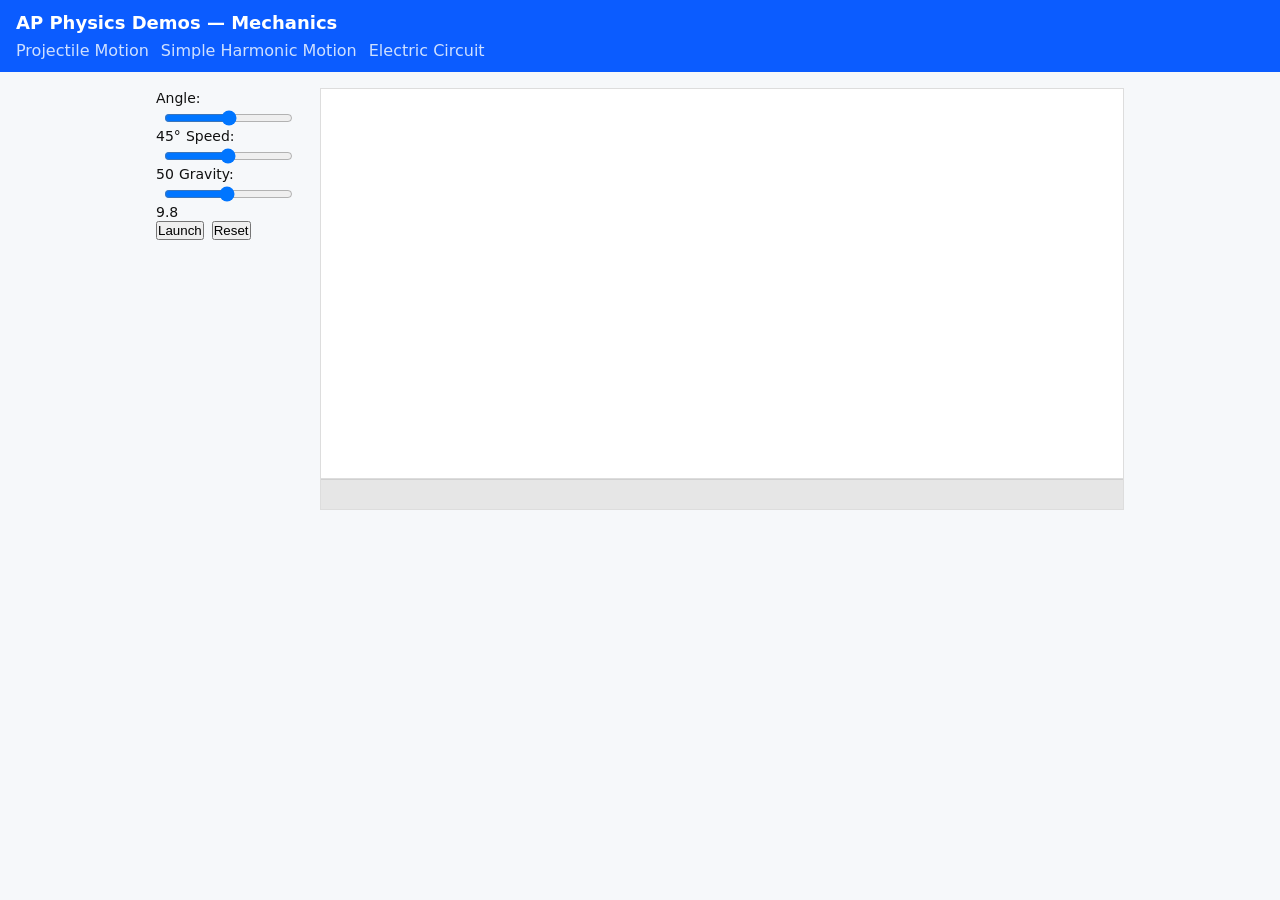
==== index.html @ 7b935794 "Initial commit: scaffold and demos" ====
<!doctype html>
<html lang="en">
<head>
	<meta charset="utf-8" />
	<meta name="viewport" content="width=device-width,initial-scale=1" />
	<title>AP Physics Demos — Mechanics</title>
	<link rel="stylesheet" href="css/style.css" />
</head>
<body>
	<header>
		<h1>AP Physics Demos — Mechanics</h1>
		<nav>
			<ul>
				<li><a href="#" id="nav-projectile">Projectile Motion</a></li>
				<li><a href="#" id="nav-shm">Simple Harmonic Motion</a></li>
				<li><a href="#" id="nav-circuit">Electric Circuit</a></li>
			</ul>
		</nav>
	</header>

	<main>
		<section id="demo-area">
			<div id="controls">
				<!-- Projectile controls -->
				<div id="proj-controls">
					<label>Angle: <input type="range" id="angle" min="0" max="90" value="45"> <span id="angle-val">45°</span></label>
					<label>Speed: <input type="range" id="speed" min="1" max="100" value="50"> <span id="speed-val">50</span></label>
					<label>Gravity: <input type="range" id="gravity" min="0" max="20" value="9.8" step="0.1"> <span id="gravity-val">9.8</span></label>
					<div class="buttons">
						<button id="launch">Launch</button>
						<button id="reset">Reset</button>
					</div>

					<!-- Electric circuit controls (RC charging) -->
					<div id="circuit-controls" style="display:none">
						<label>Vin: <input type="range" id="circ-vin" min="0" max="20" value="10" step="0.1"> <span id="circ-vin-val">10 V</span></label>
						<label>Resistance R: <input type="range" id="circ-r" min="1" max="1000" value="100"> <span id="circ-r-val">100 Ω</span></label>
						<label>Capacitance C: <input type="range" id="circ-c" min="0.001" max="1" value="0.01" step="0.001"> <span id="circ-c-val">0.01 F</span></label>
						<label>Mode: <select id="circ-mode"><option value="charge">Charge</option><option value="discharge">Discharge</option></select></label>
						<div class="buttons">
							<button id="circ-start">Start</button>
							<button id="circ-stop">Stop</button>
							<button id="circ-reset">Reset</button>
						</div>
					</div>
				</div>

				<!-- Simple Harmonic Motion controls (hidden until selected) -->
				<div id="shm-controls" style="display:none">
					<label>Amplitude: <input type="range" id="shm-amplitude" min="10" max="200" value="100"> <span id="shm-amplitude-val">100</span> px</label>
					<label>Mass: <input type="range" id="shm-mass" min="0.1" max="10" value="1" step="0.1"> <span id="shm-mass-val">1</span> kg</label>
					<label>Spring k: <input type="range" id="shm-k" min="0.1" max="50" value="10" step="0.1"> <span id="shm-k-val">10</span> N/m</label>
					<label>Damping c: <input type="range" id="shm-c" min="0" max="10" value="0.2" step="0.01"> <span id="shm-c-val">0.2</span></label>
					<div class="buttons">
						<button id="shm-start">Start</button>
						<button id="shm-stop">Stop</button>
						<button id="shm-reset">Reset</button>
					</div>
				</div>
			</div>

			<canvas id="canvas" width="800" height="420"></canvas>
		</section>
	</main>

	<script src="js/main.js"></script>
</body>
</html>
---- css/style.css ----
/* Simple responsive styles for AP Physics demos */
*{box-sizing:border-box;margin:0;padding:0}
body{font-family:system-ui,-apple-system,Segoe UI,Roboto,"Helvetica Neue",Arial;background:#f6f8fa;color:#111}
header{background:#0b5cff;color:#fff;padding:12px 16px}
header h1{font-size:18px}
nav ul{display:flex;gap:12px;list-style:none;margin-top:8px}
nav a{color:#cfe0ff;text-decoration:none}
main{padding:16px;max-width:1000px;margin:0 auto}
#demo-area{display:flex;flex-direction:column;gap:12px}
#controls{display:flex;flex-wrap:wrap;gap:12px;align-items:center}
#controls label{font-size:14px}
#controls input[type=range]{vertical-align:middle;margin-left:8px}
.buttons{display:flex;gap:8px}
canvas{background:#fff;border:1px solid #ddd;max-width:100%;height:auto}
@media(min-width:800px){#demo-area{flex-direction:row}#controls{flex-direction:column;width:220px}}
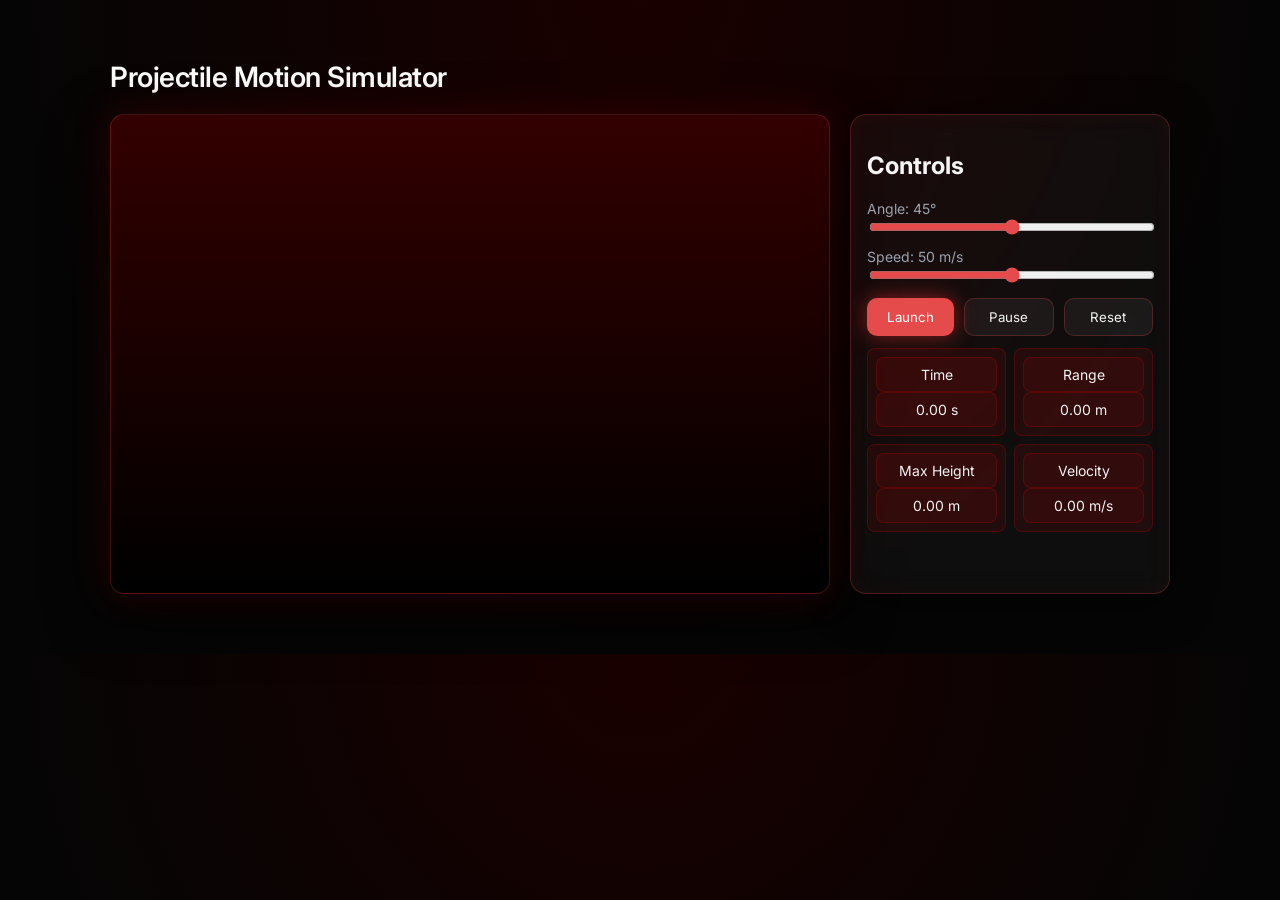
==== commit 3d2a807c: "i hope this works" ====
--- a/index.html
+++ b/index.html
@@ -1,69 +1,72 @@
-
 <!doctype html>
 <html lang="en">
-<head>
-	<meta charset="utf-8" />
-	<meta name="viewport" content="width=device-width,initial-scale=1" />
-	<title>AP Physics Demos — Mechanics</title>
-	<link rel="stylesheet" href="css/style.css" />
-</head>
-<body>
-	<header>
-		<h1>AP Physics Demos — Mechanics</h1>
-		<nav>
-			<ul>
-				<li><a href="#" id="nav-projectile">Projectile Motion</a></li>
-				<li><a href="#" id="nav-shm">Simple Harmonic Motion</a></li>
-				<li><a href="#" id="nav-circuit">Electric Circuit</a></li>
-			</ul>
-		</nav>
-	</header>
+  <head>
+    <meta charset="utf-8" />
+    <meta name="viewport" content="width=device-width, initial-scale=1" />
+    <title>Projectile Motion — Simulation</title>
 
-	<main>
-		<section id="demo-area">
-			<div id="controls">
-				<!-- Projectile controls -->
-				<div id="proj-controls">
-					<label>Angle: <input type="range" id="angle" min="0" max="90" value="45"> <span id="angle-val">45°</span></label>
-					<label>Speed: <input type="range" id="speed" min="1" max="100" value="50"> <span id="speed-val">50</span></label>
-					<label>Gravity: <input type="range" id="gravity" min="0" max="20" value="9.8" step="0.1"> <span id="gravity-val">9.8</span></label>
-					<div class="buttons">
-						<button id="launch">Launch</button>
-						<button id="reset">Reset</button>
-					</div>
+    <link href="https://fonts.googleapis.com/css2?family=Inter:wght@300;400;600&display=swap" rel="stylesheet">
 
-					<!-- Electric circuit controls (RC charging) -->
-					<div id="circuit-controls" style="display:none">
-						<label>Vin: <input type="range" id="circ-vin" min="0" max="20" value="10" step="0.1"> <span id="circ-vin-val">10 V</span></label>
-						<label>Resistance R: <input type="range" id="circ-r" min="1" max="1000" value="100"> <span id="circ-r-val">100 Ω</span></label>
-						<label>Capacitance C: <input type="range" id="circ-c" min="0.001" max="1" value="0.01" step="0.001"> <span id="circ-c-val">0.01 F</span></label>
-						<label>Mode: <select id="circ-mode"><option value="charge">Charge</option><option value="discharge">Discharge</option></select></label>
-						<div class="buttons">
-							<button id="circ-start">Start</button>
-							<button id="circ-stop">Stop</button>
-							<button id="circ-reset">Reset</button>
-						</div>
-					</div>
-				</div>
+    <link rel="stylesheet" href="css/styles.css">
+  </head>
 
-				<!-- Simple Harmonic Motion controls (hidden until selected) -->
-				<div id="shm-controls" style="display:none">
-					<label>Amplitude: <input type="range" id="shm-amplitude" min="10" max="200" value="100"> <span id="shm-amplitude-val">100</span> px</label>
-					<label>Mass: <input type="range" id="shm-mass" min="0.1" max="10" value="1" step="0.1"> <span id="shm-mass-val">1</span> kg</label>
-					<label>Spring k: <input type="range" id="shm-k" min="0.1" max="50" value="10" step="0.1"> <span id="shm-k-val">10</span> N/m</label>
-					<label>Damping c: <input type="range" id="shm-c" min="0" max="10" value="0.2" step="0.01"> <span id="shm-c-val">0.2</span></label>
-					<div class="buttons">
-						<button id="shm-start">Start</button>
-						<button id="shm-stop">Stop</button>
-						<button id="shm-reset">Reset</button>
-					</div>
-				</div>
-			</div>
+  <body>
+    <main>
+      <h1>Projectile Motion Simulator</h1>
 
-			<canvas id="canvas" width="800" height="420"></canvas>
-		</section>
-	</main>
+      <section id="sim-wrap">
+        
+        <!-- Simulation Canvas -->
+        <canvas id="sim"></canvas>
 
-	<script src="js/main.js"></script>
-</body>
-</html>
+        <!-- Controls  -->
+        <div id="controls">
+          <h2 class="panel-title">Controls</h2>
+
+          <label>
+            Angle: <span id="angle-val">45</span>°
+            <input id="angle" type="range" min="0" max="90" value="45">
+          </label>
+
+          <label>
+            Speed: <span id="speed-val">50</span> m/s
+            <input id="speed" type="range" min="0" max="100" value="50">
+          </label>
+
+          <div class="buttons">
+            <button id="launch">Launch</button>
+            <button id="pause">Pause</button>
+            <button id="reset">Reset</button>
+            
+          </div>
+
+          <div id="stats">
+            <div class="stat">
+              <div class="stat-label">Time</div>
+              <div class="stat-value"><span id="time">0.00</span> s</div>
+            </div>
+
+            <div class="stat">
+              <div class="stat-label">Range</div>
+              <div class="stat-value"><span id="range">0.00</span> m</div>
+            </div>
+
+            <div class="stat">
+              <div class="stat-label">Max Height</div>
+              <div class="stat-value"><span id="maxh">0.00</span> m</div>
+            </div>
+
+            <div class="stat">
+              <div class="stat-label">Velocity</div>
+              <div class="stat-value"><span id="velocity">0.00</span> m/s</div>
+          </div>
+        </div>
+
+      </section>
+
+      
+    </main>
+
+    <script src="js/main.js"></script>
+  </body>
+</html>
--- a/css/styles.css
+++ b/css/styles.css
@@ -0,0 +1,143 @@
+:root{
+  --bg:#050505;
+  --card:rgba(255,255,255,0.04);
+  --card-border:rgba(237, 72, 72, 0.25);
+  --accent:#e54b4b;
+  --accent-glow:rgba(255,45,45,0.5);
+  --text:#f5f5f5;
+  --muted:#9ca3af;
+}
+
+*{
+  box-sizing:border-box;
+  font-family:Inter,system-ui,Arial,Helvetica,sans-serif;
+}
+
+body{
+  margin:0;
+  background:
+    radial-gradient(circle at top,#1a0000 0%,#050505 70%);
+  color:var(--text);
+}
+
+/* Layout */
+main{
+  max-width:1100px;
+  margin:40px auto;
+  padding:20px;
+}
+
+h1{
+  margin:0 0 20px;
+  font-size:28px;
+  font-weight:600;
+  letter-spacing:-0.5px;
+  color:#fff;
+}
+
+/* Grid */
+#sim-wrap{
+  display:grid;
+  grid-template-columns:1fr 320px;
+  gap:20px;
+}
+
+/* Canvas */
+canvas#sim{
+  width:100%;
+  height:480px;
+  border-radius:14px;
+  border:1px solid var(--card-border);
+  background:linear-gradient(180deg,#330000 0%,#000000 100%);
+  box-shadow:
+    0 0 40px rgba(255,0,0,0.15),
+    0 20px 60px rgba(0,0,0,0.8);
+}
+
+/* Controls panel (glass + red tint) */
+#controls{
+  background:var(--card);
+  backdrop-filter:blur(16px);
+  -webkit-backdrop-filter:blur(16px);
+  padding:16px;
+  border-radius:16px;
+  border:1px solid var(--card-border);
+  box-shadow:
+    0 10px 40px rgba(0,0,0,0.6),
+    inset 0 0 20px rgba(255,0,0,0.05);
+}
+
+/* Labels */
+label{
+  display:block;
+  margin:10px 0;
+  font-size:14px;
+  color:var(--muted);
+}
+
+/* Sliders */
+input[type=range]{
+  width:100%;
+  accent-color:var(--accent);
+}
+
+/* Buttons */
+.buttons{
+  display:flex;
+  gap:10px;
+  margin:12px 0;
+}
+
+button{
+  flex:1;
+  padding:10px 14px;
+  border-radius:10px;
+  border:1px solid var(--card-border);
+  background:rgba(255,255,255,0.05);
+  color:var(--text);
+  cursor:pointer;
+  transition:all 0.2s ease;
+}
+
+button:hover{
+  transform:translateY(-2px);
+  background:rgba(255,0,0,0.08);
+  box-shadow:0 0 10px rgba(255,0,0,0.3);
+}
+
+/* Primary (Launch) */
+button#launch{
+  background:var(--accent);
+  color:#fff;
+  border:none;
+  box-shadow:0 0 20px var(--accent-glow);
+}
+
+button#launch:hover{
+  box-shadow:0 0 35px var(--accent-glow);
+  transform:translateY(-2px) scale(1.02);
+}
+
+/* Stats */
+#stats{
+  margin-top:10px;
+  display:grid;
+  grid-template-columns:1fr 1fr;
+  gap:8px;
+  font-size:14px;
+}
+
+#stats div{
+  background:rgba(255,0,0,0.08);
+  padding:8px;
+  border-radius:8px;
+  text-align:center;
+  border:1px solid rgba(255,0,0,0.2);
+}
+
+/* Note */
+.note{
+  font-size:12px;
+  color:var(--muted);
+  margin-top:16px;
+}
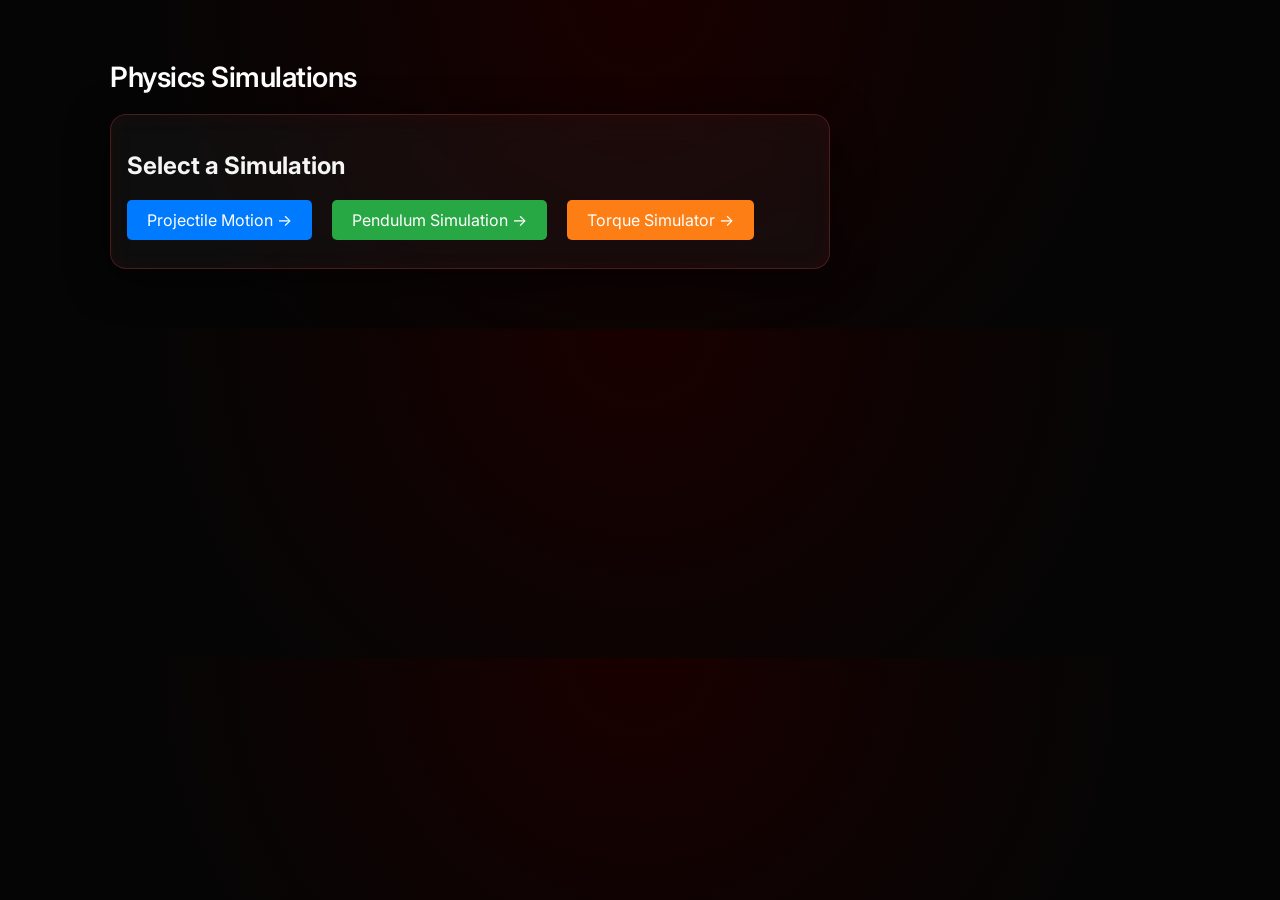
==== commit b6a8c8db: "Add root index.html to enable GitHub Pages - keeps file structure intact" ====
--- a/index.html
+++ b/index.html
@@ -3,70 +3,31 @@
   <head>
     <meta charset="utf-8" />
     <meta name="viewport" content="width=device-width, initial-scale=1" />
-    <title>Projectile Motion — Simulation</title>
+    <title>Physics Simulations</title>
 
     <link href="https://fonts.googleapis.com/css2?family=Inter:wght@300;400;600&display=swap" rel="stylesheet">
-
     <link rel="stylesheet" href="css/styles.css">
   </head>
 
   <body>
     <main>
-      <h1>Projectile Motion Simulator</h1>
-
+      <h1>Physics Simulations</h1>
       <section id="sim-wrap">
-        
-        <!-- Simulation Canvas -->
-        <canvas id="sim"></canvas>
-
-        <!-- Controls  -->
         <div id="controls">
-          <h2 class="panel-title">Controls</h2>
-
-          <label>
-            Angle: <span id="angle-val">45</span>°
-            <input id="angle" type="range" min="0" max="90" value="45">
-          </label>
-
-          <label>
-            Speed: <span id="speed-val">50</span> m/s
-            <input id="speed" type="range" min="0" max="100" value="50">
-          </label>
-
+          <h2 class="panel-title">Select a Simulation</h2>
           <div class="buttons">
-            <button id="launch">Launch</button>
-            <button id="pause">Pause</button>
-            <button id="reset">Reset</button>
-            
-          </div>
-
-          <div id="stats">
-            <div class="stat">
-              <div class="stat-label">Time</div>
-              <div class="stat-value"><span id="time">0.00</span> s</div>
-            </div>
-
-            <div class="stat">
-              <div class="stat-label">Range</div>
-              <div class="stat-value"><span id="range">0.00</span> m</div>
-            </div>
-
-            <div class="stat">
-              <div class="stat-label">Max Height</div>
-              <div class="stat-value"><span id="maxh">0.00</span> m</div>
-            </div>
-
-            <div class="stat">
-              <div class="stat-label">Velocity</div>
-              <div class="stat-value"><span id="velocity">0.00</span> m/s</div>
+            <a href="html/index.html" class="nav-link" style="display: inline-block; padding: 10px 20px; background-color: #007bff; color: white; border-radius: 5px; text-decoration: none;">
+              Projectile Motion →
+            </a>
+            <a href="html/pendulumn.html" class="nav-link" style="display: inline-block; padding: 10px 20px; background-color: #28a745; color: white; border-radius: 5px; text-decoration: none; margin-left: 10px;">
+              Pendulum Simulation →
+            </a>
+            <a href="html/torque.html" class="nav-link" style="display: inline-block; padding: 10px 20px; background-color: #fd7e14; color: white; border-radius: 5px; text-decoration: none; margin-left: 10px;">
+              Torque Simulator →
+            </a>
           </div>
         </div>
-
       </section>
-
-      
     </main>
-
-    <script src="js/main.js"></script>
   </body>
-</html>+</html>
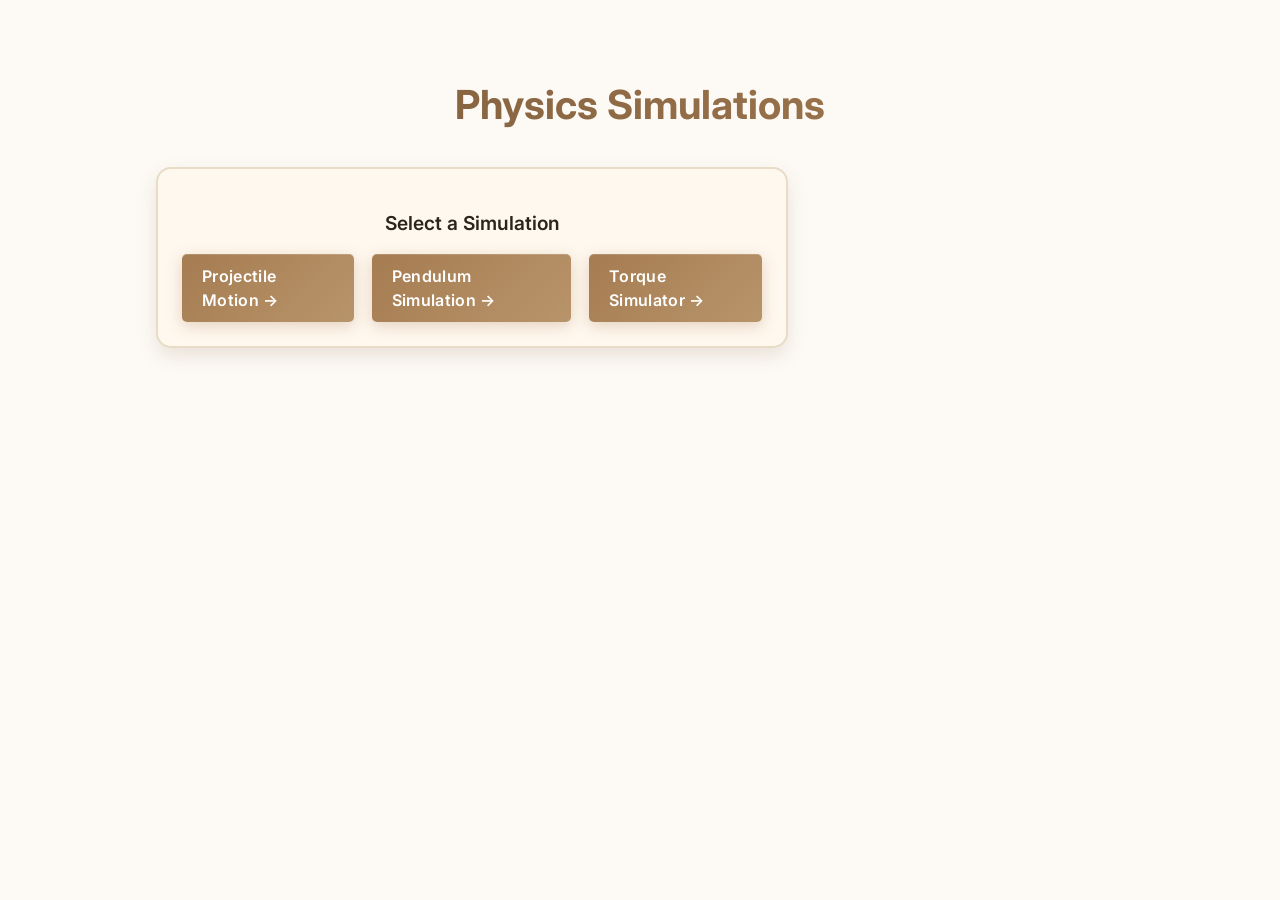
==== commit b948e77a: "yo" ====
--- a/index.html
+++ b/index.html
@@ -16,7 +16,7 @@
         <div id="controls">
           <h2 class="panel-title">Select a Simulation</h2>
           <div class="buttons">
-            <a href="html/index.html" class="nav-link" style="display: inline-block; padding: 10px 20px; background-color: #007bff; color: white; border-radius: 5px; text-decoration: none;">
+            <a href="html/projectile.html" class="nav-link" style="display: inline-block; padding: 10px 20px; background-color: #007bff; color: white; border-radius: 5px; text-decoration: none;">
               Projectile Motion →
             </a>
             <a href="html/pendulumn.html" class="nav-link" style="display: inline-block; padding: 10px 20px; background-color: #28a745; color: white; border-radius: 5px; text-decoration: none; margin-left: 10px;">
--- a/css/styles.css
+++ b/css/styles.css
@@ -1,143 +1,263 @@
-:root{
-  --bg:#050505;
-  --card:rgba(255,255,255,0.04);
-  --card-border:rgba(237, 72, 72, 0.25);
-  --accent:#e54b4b;
-  --accent-glow:rgba(255,45,45,0.5);
-  --text:#f5f5f5;
-  --muted:#9ca3af;
-}
-
-*{
-  box-sizing:border-box;
-  font-family:Inter,system-ui,Arial,Helvetica,sans-serif;
-}
-
-body{
-  margin:0;
-  background:
-    radial-gradient(circle at top,#1a0000 0%,#050505 70%);
-  color:var(--text);
-}
-
-/* Layout */
-main{
-  max-width:1100px;
-  margin:40px auto;
-  padding:20px;
-}
-
-h1{
-  margin:0 0 20px;
-  font-size:28px;
-  font-weight:600;
-  letter-spacing:-0.5px;
-  color:#fff;
-}
-
-/* Grid */
-#sim-wrap{
-  display:grid;
-  grid-template-columns:1fr 320px;
-  gap:20px;
-}
-
-/* Canvas */
-canvas#sim{
-  width:100%;
-  height:480px;
-  border-radius:14px;
-  border:1px solid var(--card-border);
-  background:linear-gradient(180deg,#330000 0%,#000000 100%);
-  box-shadow:
-    0 0 40px rgba(255,0,0,0.15),
-    0 20px 60px rgba(0,0,0,0.8);
-}
-
-/* Controls panel (glass + red tint) */
-#controls{
-  background:var(--card);
-  backdrop-filter:blur(16px);
-  -webkit-backdrop-filter:blur(16px);
-  padding:16px;
-  border-radius:16px;
-  border:1px solid var(--card-border);
-  box-shadow:
-    0 10px 40px rgba(0,0,0,0.6),
-    inset 0 0 20px rgba(255,0,0,0.05);
-}
-
-/* Labels */
-label{
-  display:block;
-  margin:10px 0;
-  font-size:14px;
-  color:var(--muted);
-}
-
-/* Sliders */
-input[type=range]{
-  width:100%;
-  accent-color:var(--accent);
-}
-
-/* Buttons */
-.buttons{
-  display:flex;
-  gap:10px;
-  margin:12px 0;
-}
-
-button{
-  flex:1;
-  padding:10px 14px;
-  border-radius:10px;
-  border:1px solid var(--card-border);
-  background:rgba(255,255,255,0.05);
-  color:var(--text);
-  cursor:pointer;
-  transition:all 0.2s ease;
-}
-
-button:hover{
-  transform:translateY(-2px);
-  background:rgba(255,0,0,0.08);
-  box-shadow:0 0 10px rgba(255,0,0,0.3);
-}
-
-/* Primary (Launch) */
-button#launch{
-  background:var(--accent);
-  color:#fff;
-  border:none;
-  box-shadow:0 0 20px var(--accent-glow);
-}
-
-button#launch:hover{
-  box-shadow:0 0 35px var(--accent-glow);
-  transform:translateY(-2px) scale(1.02);
-}
-
-/* Stats */
-#stats{
-  margin-top:10px;
-  display:grid;
-  grid-template-columns:1fr 1fr;
-  gap:8px;
-  font-size:14px;
-}
-
-#stats div{
-  background:rgba(255,0,0,0.08);
-  padding:8px;
-  border-radius:8px;
-  text-align:center;
-  border:1px solid rgba(255,0,0,0.2);
-}
-
-/* Note */
-.note{
-  font-size:12px;
-  color:var(--muted);
-  margin-top:16px;
-}+:root {
+  --bg: #fdfaf5;
+  --oak: #a67c52;
+  --light-oak: #e9dcc6;
+  --dark-oak: #7a5a3a;
+  --text: #2c241b;
+  --muted: #7a6a58;
+}
+
+* {
+  box-sizing: border-box;
+  font-family: 'Inter', sans-serif;
+  scroll-behavior: smooth;
+}
+
+body {
+  margin: 0;
+  background: var(--bg);
+  color: var(--text);
+  line-height: 1.5;
+}
+
+main {
+  max-width: 1000px;
+  margin: 2rem auto;
+  padding: 1rem;
+}
+
+h1 {
+  text-align: center;
+  font-size: 2.5rem;
+  background: linear-gradient(45deg, var(--dark-oak), var(--oak));
+  -webkit-background-clip: text;
+  -webkit-text-fill-color: transparent;
+  margin-bottom: 2rem;
+}
+
+/* Navigation */
+.page-nav {
+  display: flex;
+  justify-content: center;
+  gap: 1.5rem;
+  margin: 2rem 0;
+  padding: 1.5rem 0;
+  border-top: 1px solid var(--light-oak);
+  border-bottom: 1px solid var(--light-oak);
+}
+
+.nav-link {
+  display: inline-flex;
+  align-items: center;
+  gap: 0.5rem;
+  padding: 0.9rem 1.8rem;
+  background: linear-gradient(135deg, var(--oak) 0%, #b8946a 100%);
+  color: white;
+  text-decoration: none;
+  border-radius: 12px;
+  font-weight: 600;
+  font-size: 1rem;
+  letter-spacing: 0.02em;
+  transition: all 0.3s cubic-bezier(0.4, 0, 0.2, 1);
+  box-shadow: 0 4px 15px rgba(166, 124, 82, 0.3), 
+              inset 0 1px 0 rgba(255, 255, 255, 0.15);
+  position: relative;
+  overflow: hidden;
+}
+
+.nav-link::before {
+  content: '';
+  position: absolute;
+  top: 0;
+  left: -100%;
+  width: 100%;
+  height: 100%;
+  background: linear-gradient(90deg, transparent, rgba(255,255,255,0.2), transparent);
+  transition: left 0.5s;
+}
+
+.nav-link:hover {
+  background: linear-gradient(135deg, var(--dark-oak) 0%, var(--oak) 100%);
+  transform: translateY(-3px);
+  box-shadow: 0 8px 25px rgba(122, 90, 58, 0.35),
+              inset 0 1px 0 rgba(255, 255, 255, 0.15);
+}
+
+.nav-link:hover::before {
+  left: 100%;
+}
+
+.nav-link:active {
+  transform: translateY(-1px);
+  box-shadow: 0 4px 12px rgba(122, 90, 58, 0.25);
+}
+
+#sim-wrap {
+  display: grid;
+  grid-template-columns: 1fr;
+  gap: 1rem;
+}
+
+@media (min-width: 900px) {
+  #sim-wrap {
+    grid-template-columns: 1fr 320px;
+  }
+}
+
+canvas#sim {
+  box-shadow: 0 8px 20px rgba(122, 90, 58, 0.15);
+  width: 100%;
+  aspect-ratio: 4/3;
+  border: 6px solid var(--oak);
+  border-radius: 15px;
+  background: #fffdf9;
+  transition: all 0.2s;
+}
+
+#sim-frame {
+  display: flex;
+  justify-content: center;
+}
+
+#controls {
+  background: #fff8ef;
+  border: 2px solid var(--light-oak);
+  border-radius: 15px;
+  padding: 1.5rem;
+  box-shadow: 0 8px 20px rgba(122, 90, 58, 0.15);
+}
+
+.panel-title {
+  font-size: 1.2rem;
+  font-weight: 600;
+  color: var(--text);
+  margin-bottom: 1rem;
+  text-align: center;
+}
+
+label {
+  display: block;
+  margin: 1.5rem 0 0.5rem 0;
+  color: var(--muted);
+  font-weight: 500;
+}
+
+input[type=range] {
+  width: 100%;
+}
+
+.buttons {
+  display: flex;
+  gap: 0.5rem;
+  margin-top: 1rem;
+}
+
+button {
+  padding: 0.8rem 1.2rem;
+  border: 2px solid var(--oak);
+  border-radius: 10px;
+  background: #fff8ef;
+  cursor: pointer;
+  box-shadow: 0 8px 20px rgba(122, 90, 58, 0.15);
+  transition: all 0.2s;
+  flex: 1;
+}
+
+button:hover {
+  background: var(--oak);
+  color: white;
+  opacity: 1;
+  transform: translateY(-1px);
+  box-shadow: 0 8px 20px rgba(122, 90, 58, 0.15);
+}
+
+button:active {
+  transform: translateY(1px);
+  box-shadow: 0 4px 10px rgba(122, 90, 58, 0.1);
+}
+
+button#launch {
+  background: var(--oak);
+  color: white;
+}
+
+#stats {
+  display: grid;
+  grid-template-columns: repeat(auto-fit, minmax(120px, 1fr));
+  gap: 0.5rem;
+  margin-top: 1rem;
+}
+
+.stat {
+  background: #f8f5f0;
+  border: 1px solid var(--light-oak);
+  border-radius: 8px;
+  padding: 0.75rem;
+  text-align: center;
+}
+
+.stat-label {
+  font-size: 0.8rem;
+  color: var(--muted);
+  margin-bottom: 0.25rem;
+}
+
+.stat-value {
+  font-size: 1.1rem;
+  font-weight: bold;
+  color: var(--text);
+}
+
+/* Slider Track */
+input[type=range]::-webkit-slider-runnable-track {
+  width: 100%;
+  height: 8px;
+  cursor: pointer;
+  background: var(--light-oak);
+  border-radius: 5px;
+  border: none;
+}
+
+/* Slider Thumb - WebKit browsers */
+input[type=range]::-webkit-slider-thumb {
+  -webkit-appearance: none;
+  appearance: none;
+  height: 20px;
+  width: 20px;
+  background: var(--oak);
+  border: none;
+  border-radius: 50%;
+  cursor: pointer;
+  margin-top: -6px;
+  transition: background 0.2s;
+  box-shadow: 0 2px 6px rgba(0, 0, 0, 0.2);
+}
+
+input[type=range]::-webkit-slider-thumb:hover {
+  background: var(--dark-oak);
+  cursor: pointer;
+  transition: background 0.2s;
+}
+
+/* Slider Thumb - Firefox */
+input[type=range]::-moz-range-thumb {
+  width: 20px;
+  height: 20px;
+  border-radius: 50%;
+  background: var(--oak);
+  cursor: pointer;
+  border: none;
+  box-shadow: 0 2px 6px rgba(0, 0, 0, 0.2);
+  transition: background 0.2s;
+}
+
+input[type=range]::-moz-range-thumb:hover {
+  background: var(--dark-oak);
+  transition: background 0.2s;
+}
+
+/* Firefox Range Track */
+input[type=range]::-moz-range-track {
+  background: transparent;
+  border: none;
+}
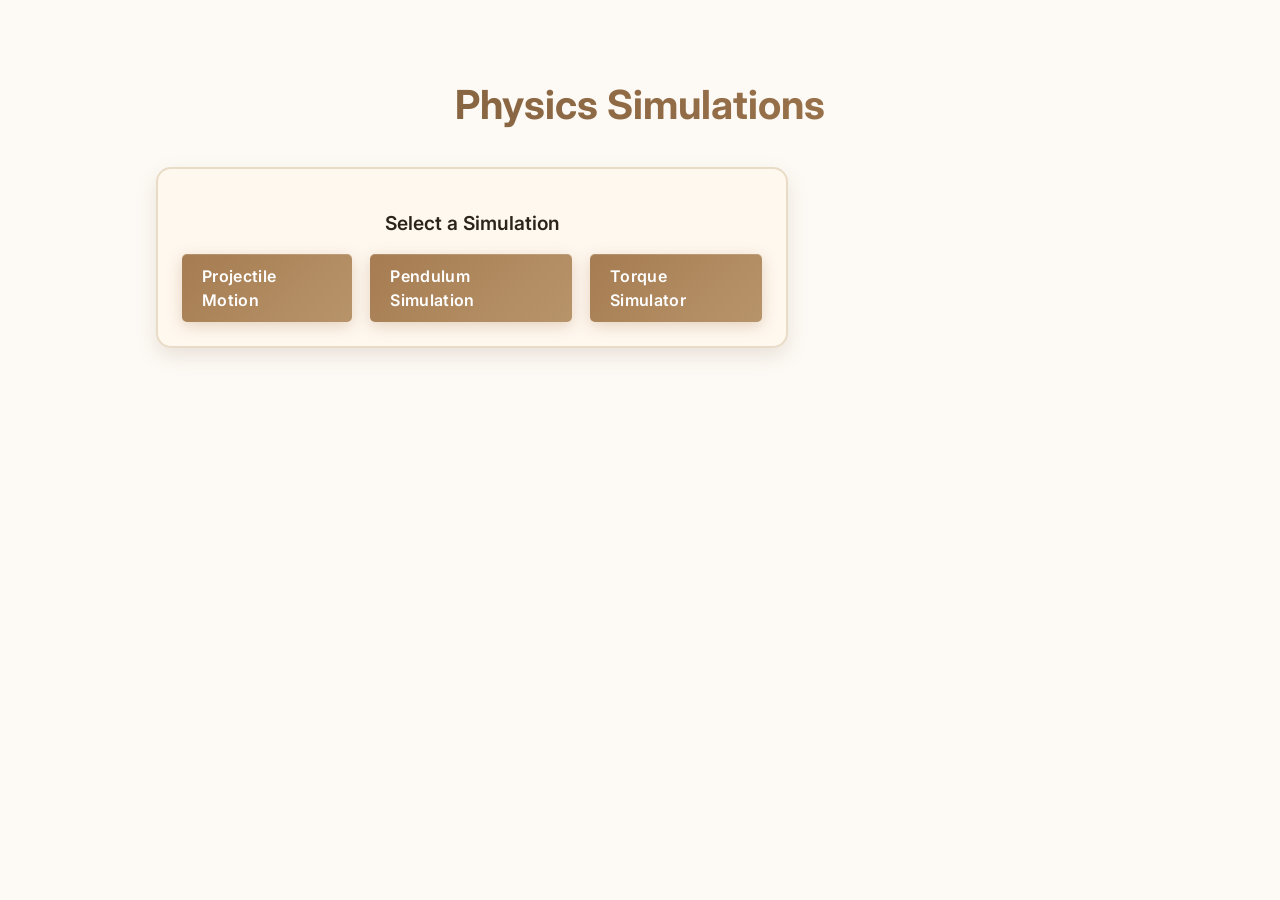
==== commit a0b185ea: "love this" ====
--- a/index.html
+++ b/index.html
@@ -17,13 +17,13 @@
           <h2 class="panel-title">Select a Simulation</h2>
           <div class="buttons">
             <a href="html/projectile.html" class="nav-link" style="display: inline-block; padding: 10px 20px; background-color: #007bff; color: white; border-radius: 5px; text-decoration: none;">
-              Projectile Motion →
+              Projectile Motion 
             </a>
             <a href="html/pendulumn.html" class="nav-link" style="display: inline-block; padding: 10px 20px; background-color: #28a745; color: white; border-radius: 5px; text-decoration: none; margin-left: 10px;">
-              Pendulum Simulation →
+              Pendulum Simulation 
             </a>
             <a href="html/torque.html" class="nav-link" style="display: inline-block; padding: 10px 20px; background-color: #fd7e14; color: white; border-radius: 5px; text-decoration: none; margin-left: 10px;">
-              Torque Simulator →
+              Torque Simulator 
             </a>
           </div>
         </div>
--- a/css/styles.css
+++ b/css/styles.css
@@ -115,8 +115,27 @@
 }
 
 #sim-frame {
+  width: 100%;
+  height: 70vh;
+
   display: flex;
+  align-items: center;
   justify-content: center;
+
+  overflow: hidden;
+
+  border-radius: 18px;
+
+  background: #fffdf9;
+}
+
+#sim {
+  width: 100%;
+  height: 100%;
+
+  display: block;
+
+  border-radius: 15px;
 }
 
 #controls {
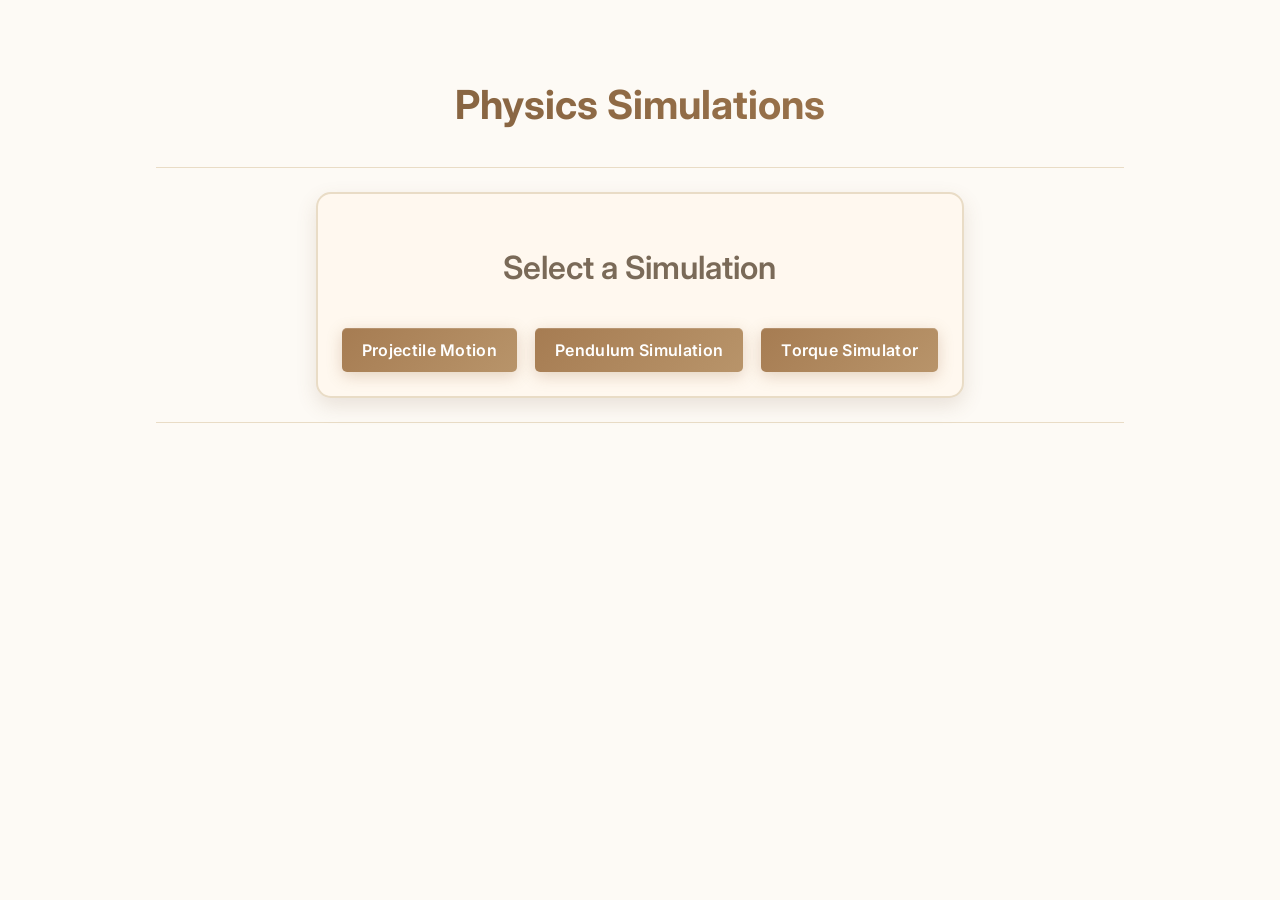
==== commit 1200d1f0: "varius bugFixes and Style Changes" ====
--- a/index.html
+++ b/index.html
@@ -3,7 +3,7 @@
   <head>
     <meta charset="utf-8" />
     <meta name="viewport" content="width=device-width, initial-scale=1" />
-    <title>Physics Simulations</title>
+    <title>Navigator Simulations</title>
 
     <link href="https://fonts.googleapis.com/css2?family=Inter:wght@300;400;600&display=swap" rel="stylesheet">
     <link rel="stylesheet" href="css/styles.css">
@@ -12,7 +12,7 @@
   <body>
     <main>
       <h1>Physics Simulations</h1>
-      <section id="sim-wrap">
+      <section id="nav-wrap">
         <div id="controls">
           <h2 class="panel-title">Select a Simulation</h2>
           <div class="buttons">
--- a/css/styles.css
+++ b/css/styles.css
@@ -63,6 +63,8 @@
               inset 0 1px 0 rgba(255, 255, 255, 0.15);
   position: relative;
   overflow: hidden;
+  text-align: center;
+
 }
 
 .nav-link::before {
@@ -144,14 +146,16 @@
   border-radius: 15px;
   padding: 1.5rem;
   box-shadow: 0 8px 20px rgba(122, 90, 58, 0.15);
+  align-self: center;
 }
 
 .panel-title {
-  font-size: 1.2rem;
+  font-size: 2.0rem;
   font-weight: 600;
-  color: var(--text);
-  margin-bottom: 1rem;
+  color: var(--muted);
+  margin-bottom: 2.2rem;
   text-align: center;
+
 }
 
 label {
@@ -169,6 +173,7 @@
   display: flex;
   gap: 0.5rem;
   margin-top: 1rem;
+  align-items: center;
 }
 
 button {
@@ -280,3 +285,20 @@
   background: transparent;
   border: none;
 }
+
+.btn-row {
+  display: flex;
+  gap: 0.5rem;
+  margin-top: 1rem;
+  margin-bottom: 1.5rem;
+}
+
+#nav-wrap {
+  display: flex;
+  justify-content: center;
+  gap: 1.5rem;
+  margin: 2rem 0;
+  padding: 1.5rem 0;
+  border-top: 1px solid var(--light-oak);
+  border-bottom: 1px solid var(--light-oak);
+}
